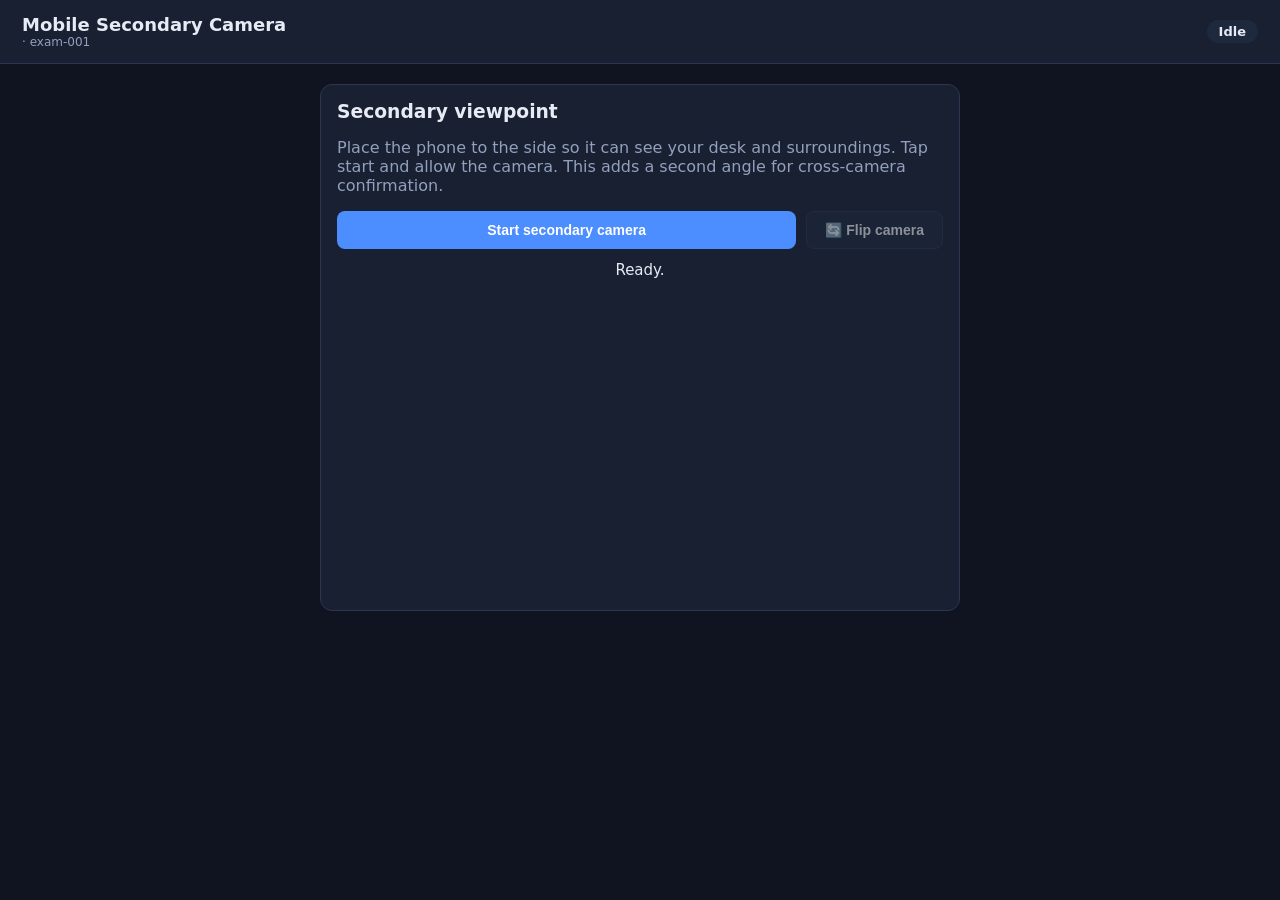
==== templates/mobile.html @ e7b8da3a "Explainable AI proctoring system - initial commit Co-Authored-By: Claude Opus 4.8 (1M context) <nore" ====
<!DOCTYPE html>
<html lang="en">
<head>
  <meta charset="utf-8" />
  <meta name="viewport" content="width=device-width, initial-scale=1" />
  <title>Mobile Secondary Camera</title>
  <link rel="stylesheet" href="/static/css/style.css" />
  <script src="/static/js/vendor/face-api.min.js"></script>
  <script type="module" src="/static/js/mp-setup.mjs"></script>
  <script src="/static/js/detection.js?v=4"></script>
</head>
<body class="mobile">
  <div class="topbar">
    <div class="brand">Mobile Secondary Camera <small id="sidlbl"></small></div>
    <span class="pill" id="pill" style="background:var(--panel2)">Idle</span>
  </div>

  <div class="wrap">
    <div class="card" style="max-width:640px;margin:0 auto">
      <h3>Secondary viewpoint</h3>
      <p class="muted">Place the phone to the side so it can see your desk and surroundings. Tap start and allow the camera. This adds a second angle for cross-camera confirmation.</p>
      <div style="display:flex; gap:10px">
        <button class="btn" id="startBtn" style="flex:1">Start secondary camera</button>
        <button class="btn secondary" id="flipBtn" disabled>🔄 Flip camera</button>
      </div>
      <div class="status-line" id="status" style="margin-top:12px">Ready.</div>
      <div class="videowrap" style="margin-top:10px">
        <video id="video" autoplay muted playsinline></video>
        <canvas id="overlay"></canvas>
      </div>
    </div>
  </div>

  <script>
    const params = new URLSearchParams(location.search);
    const sessionId = params.get("session") || "exam-001";
    document.getElementById("sidlbl").textContent = "· " + sessionId;
    const statusEl = document.getElementById("status");
    const pill = document.getElementById("pill");

    let client = null;

    document.getElementById("startBtn").onclick = async () => {
      document.getElementById("startBtn").disabled = true;
      try {
        client = new ProctorClient({
          role: "mobile", sessionId,
          video: document.getElementById("video"),
          overlay: document.getElementById("overlay"),
          onStatus: (s) => statusEl.textContent = s,
        });
        await client.start();
        pill.textContent = "Streaming";
        statusEl.textContent = "Secondary camera streaming to the proctor.";
        document.getElementById("flipBtn").disabled = false;
      } catch (e) {
        statusEl.textContent = "Camera error: " + e.message + ". On a phone this page must be opened over HTTPS.";
        document.getElementById("startBtn").disabled = false;
      }
    };

    document.getElementById("flipBtn").onclick = async () => {
      if (!client) return;
      const btn = document.getElementById("flipBtn");
      btn.disabled = true;
      try {
        const mode = await client.flipCamera();
        statusEl.textContent = "Switched to " + (mode === "environment" ? "rear" : "front") + " camera.";
      } catch (e) {
        statusEl.textContent = "Could not switch camera: " + e.message;
      }
      btn.disabled = false;
    };
  </script>
</body>
</html>
---- static/css/style.css ----
:root {
  --bg: #0f1420;
  --panel: #182031;
  --panel2: #1f293d;
  --line: #2b3650;
  --text: #e6ebf5;
  --muted: #93a0bd;
  --accent: #4c8dff;
  --green: #2ecc71;
  --amber: #f1c40f;
  --orange: #e67e22;
  --red: #e74c3c;
}
* { box-sizing: border-box; }
body {
  margin: 0;
  font-family: system-ui, "Segoe UI", Roboto, sans-serif;
  background: var(--bg);
  color: var(--text);
}
a { color: var(--accent); }
h1, h2, h3 { margin: 0 0 .4em; }
.wrap { max-width: 1400px; margin: 0 auto; padding: 20px; }
.topbar {
  display: flex; align-items: center; justify-content: space-between;
  padding: 14px 22px; background: var(--panel); border-bottom: 1px solid var(--line);
}
.topbar .brand { font-weight: 700; font-size: 18px; }
.topbar .brand small { color: var(--muted); font-weight: 400; font-size: 12px; display: block; }
.pill { padding: 4px 12px; border-radius: 999px; font-size: 13px; font-weight: 600; }
.btn {
  background: var(--accent); color: #fff; border: 0; padding: 10px 18px;
  border-radius: 8px; font-size: 14px; cursor: pointer; font-weight: 600;
}
.btn.secondary { background: var(--panel2); border: 1px solid var(--line); }
.btn.danger { background: var(--red); }
.btn:disabled { opacity: .5; cursor: not-allowed; }
input[type=text] {
  background: var(--panel2); border: 1px solid var(--line); color: var(--text);
  padding: 10px 12px; border-radius: 8px; font-size: 14px;
}
.card { background: var(--panel); border: 1px solid var(--line); border-radius: 12px; padding: 16px; }
.muted { color: var(--muted); }
.grid { display: grid; gap: 16px; }

/* landing */
.hero { text-align: center; padding: 40px 0 10px; }
.hero h1 { font-size: 30px; }
.cardrow { display: grid; grid-template-columns: repeat(auto-fit, minmax(240px, 1fr)); gap: 16px; margin-top: 24px; }
.cardrow .card h3 { color: var(--accent); }
.flow { white-space: pre; font-family: ui-monospace, monospace; color: var(--muted); font-size: 12px; line-height: 1.35; overflow-x: auto; }

/* candidate / mobile */
.videowrap { position: relative; width: 100%; max-width: 720px; margin: 0 auto; }
.videowrap video, .videowrap canvas { width: 100%; border-radius: 12px; display: block; }
.videowrap video { transform: scaleX(-1); }
.videowrap canvas { position: absolute; top: 0; left: 0; transform: scaleX(-1); }
.mobile .videowrap video, .mobile .videowrap canvas { transform: none; }
.status-line { text-align: center; margin: 12px 0; font-size: 15px; }
.banner { padding: 12px 16px; border-radius: 10px; margin: 10px 0; font-weight: 600; }
.banner.ok { background: rgba(46,204,113,.12); color: var(--green); border: 1px solid rgba(46,204,113,.3); }
.banner.warn { background: rgba(231,76,60,.12); color: var(--red); border: 1px solid rgba(231,76,60,.3); }

/* proctor dashboard */
.dash { display: grid; grid-template-columns: 1.4fr 1fr; gap: 16px; }
.feeds { display: grid; grid-template-columns: 1fr 1fr; gap: 12px; }
.feed { background: #000; border-radius: 10px; overflow: hidden; position: relative; aspect-ratio: 16/10; }
.feed img { width: 100%; height: 100%; object-fit: contain; }
.feed .label { position: absolute; top: 8px; left: 8px; background: rgba(0,0,0,.6); padding: 3px 10px; border-radius: 6px; font-size: 12px; }
.feed .offline { position: absolute; inset: 0; display: grid; place-items: center; color: var(--muted); }

.gauge { text-align: center; padding: 8px; }
.gauge .num { font-size: 52px; font-weight: 800; line-height: 1; }
.gauge .bar { height: 12px; background: var(--panel2); border-radius: 999px; overflow: hidden; margin: 12px 0 6px; }
.gauge .bar > div { height: 100%; transition: width .4s, background .4s; }

.lvl-low { color: var(--green); }
.lvl-medium { color: var(--amber); }
.lvl-high { color: var(--orange); }
.lvl-critical { color: var(--red); }
.bg-low { background: var(--green); }
.bg-medium { background: var(--amber); }
.bg-high { background: var(--orange); }
.bg-critical { background: var(--red); }

.sev { padding: 2px 8px; border-radius: 6px; font-size: 11px; font-weight: 700; text-transform: uppercase; }
.sev.high { background: rgba(231,76,60,.2); color: var(--red); }
.sev.medium { background: rgba(230,126,34,.2); color: var(--orange); }
.sev.low { background: rgba(241,196,15,.2); color: var(--amber); }

.incident { border: 1px solid var(--line); border-radius: 10px; padding: 12px; margin-bottom: 10px; background: var(--panel2); }
.incident .head { display: flex; justify-content: space-between; align-items: center; gap: 8px; }
.incident .title { font-weight: 700; }
.incident .xcam { font-size: 11px; color: var(--accent); border: 1px solid var(--accent); padding: 1px 6px; border-radius: 6px; }
.incident .expl { color: var(--muted); font-size: 13px; margin: 6px 0; }
.incident ul { margin: 6px 0; padding-left: 18px; font-size: 12px; color: var(--muted); }
.incident .evidence img { height: 64px; border-radius: 6px; margin-right: 6px; border: 1px solid var(--line); cursor: pointer; }
.incident .actions { display: flex; gap: 6px; margin-top: 8px; }
.incident .actions .btn { padding: 5px 10px; font-size: 12px; }
.confbar { height: 6px; background: var(--panel); border-radius: 999px; margin-top: 6px; overflow: hidden; }
.confbar > div { height: 100%; background: var(--accent); }

.timeline .item { display: flex; gap: 10px; padding: 8px 0; border-bottom: 1px dashed var(--line); font-size: 13px; }
.timeline .dot { width: 10px; height: 10px; border-radius: 50%; margin-top: 5px; flex: 0 0 auto; }
.tag { font-size: 11px; color: var(--muted); }

.section-title { display: flex; justify-content: space-between; align-items: center; margin-bottom: 10px; }
.scroll { max-height: 520px; overflow-y: auto; padding-right: 4px; }
.kv { display: flex; justify-content: space-between; font-size: 13px; padding: 3px 0; }
.kv .k { color: var(--muted); }
.reviewed { opacity: .55; }
@media (max-width: 1000px) { .dash { grid-template-columns: 1fr; } }
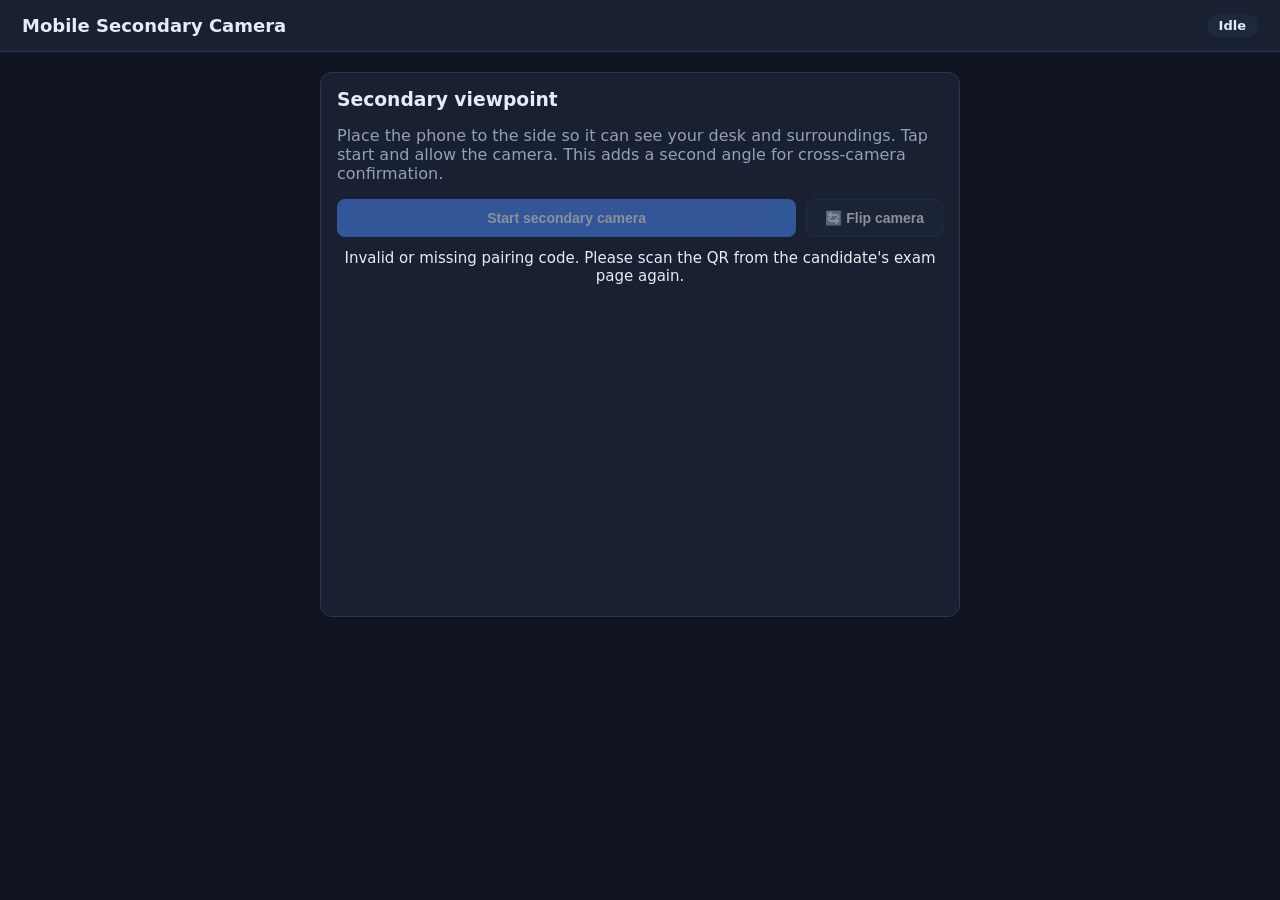
==== commit f24b8619: "Add login/auth, multi-user isolated sessions, secure QR phone pairing, hand detection - SessionMiddl" ====
--- a/templates/mobile.html
+++ b/templates/mobile.html
@@ -7,7 +7,7 @@
   <link rel="stylesheet" href="/static/css/style.css" />
   <script src="/static/js/vendor/face-api.min.js"></script>
   <script type="module" src="/static/js/mp-setup.mjs"></script>
-  <script src="/static/js/detection.js?v=4"></script>
+  <script src="/static/js/detection.js?v=5"></script>
 </head>
 <body class="mobile">
   <div class="topbar">
@@ -33,10 +33,15 @@
 
   <script>
     const params = new URLSearchParams(location.search);
-    const sessionId = params.get("session") || "exam-001";
-    document.getElementById("sidlbl").textContent = "· " + sessionId;
+    const sessionId = params.get("session");
+    const token = params.get("token") || "";
+    document.getElementById("sidlbl").textContent = sessionId ? ("· " + sessionId) : "";
     const statusEl = document.getElementById("status");
     const pill = document.getElementById("pill");
+    if (!sessionId || !token) {
+      statusEl.textContent = "Invalid or missing pairing code. Please scan the QR from the candidate's exam page again.";
+      document.getElementById("startBtn").disabled = true;
+    }
 
     let client = null;
 
@@ -44,7 +49,7 @@
       document.getElementById("startBtn").disabled = true;
       try {
         client = new ProctorClient({
-          role: "mobile", sessionId,
+          role: "mobile", sessionId, token,
           video: document.getElementById("video"),
           overlay: document.getElementById("overlay"),
           onStatus: (s) => statusEl.textContent = s,
